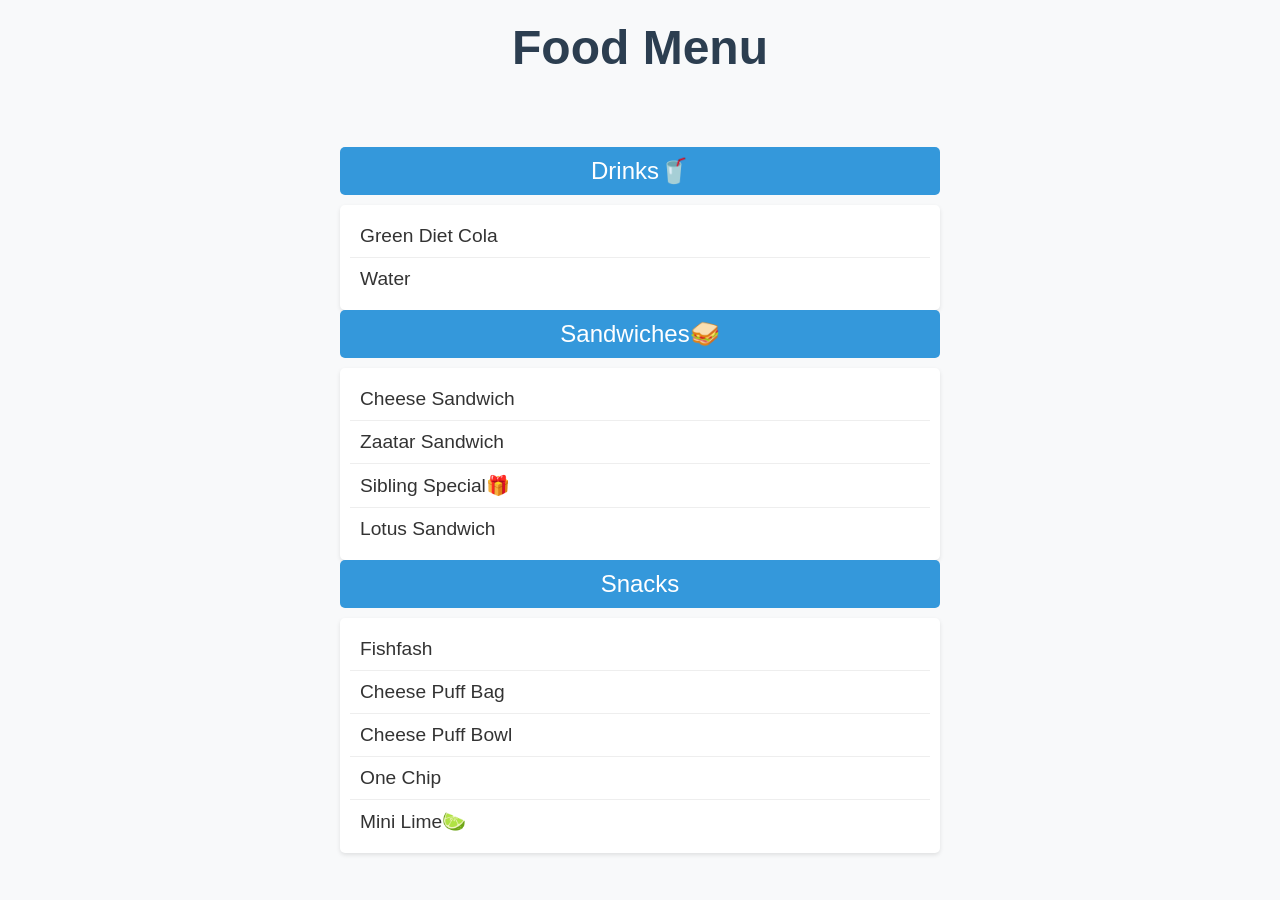
==== index.html @ 4ae5aed4 "Update and rename Menu.html to index.html" ====
<!DOCTYPE html>
<html lang="en">
<head>
  <meta charset="UTF-8">
  <meta name="viewport" content="width=device-width, initial-scale=1.0">
  <title>Food Menu</title>
  <style>
    body {
      font-family: Arial, sans-serif;
      background-color: #f8f9fa;
      color: #333;
      margin: 0;
      padding: 0;
      display: flex;
      flex-direction: column;
      align-items: center;
    }
    h1 {
      font-size: 3rem;
      margin-top: 20px;
      text-align: center;
      color: #2c3e50;
    }
    .menu {
      width: 100%;
      max-width: 600px;
      margin-top: 30px;
      padding: 10px;
    }
    .category {
      background-color: #3498db;
      color: white;
      padding: 10px;
      font-size: 1.5rem;
      border-radius: 5px;
      margin-bottom: 10px;
      text-align: center;
    }
    .item-list {
      background-color: white;
      padding: 10px;
      border-radius: 5px;
      box-shadow: 0 2px 4px rgba(0, 0, 0, 0.1);
    }
    .item {
      padding: 10px;
      border-bottom: 1px solid #eee;
      font-size: 1.2rem;
    }
    .item:last-child {
      border-bottom: none;
    }
    .item:hover {
      background-color: #ecf0f1;
      cursor: pointer;
    }
    .item:active {
      background-color: #bdc3c7;
    }
    @media screen and (max-width: 768px) {
      h1 {
        font-size: 2rem;
      }
      .category {
        font-size: 1.2rem;
      }
      .item {
        font-size: 1rem;
      }
    }
  </style>
</head>
<body>
  <h1>Food Menu</h1>
  <div class="menu">
    <!-- Drinks Section -->
    <div class="category">Drinks🥤</div>
    <div class="item-list">
      <div class="item">Green Diet Cola</div>
      <div class="item">Water</div>
    </div>

    <!-- Sandwiches Section -->
    <div class="category">Sandwiches🥪</div>
    <div class="item-list">
      <div class="item">Cheese Sandwich</div>
      <div class="item">Zaatar Sandwich</div>
      <div class="item">Sibling Special🎁</div>
      <div class="item">Lotus Sandwich</div>
    </div>

    <!-- Snacks Section -->
    <div class="category">Snacks</div>
    <div class="item-list">
      <div class="item">Fishfash</div>
      <div class="item">Cheese Puff Bag</div>
      <div class="item">Cheese Puff Bowl</div>
      <div class="item">One Chip</div>
      <div class="item">Mini Lime🍋‍🟩</div>
    </div>
  </div>
</body>
</html>
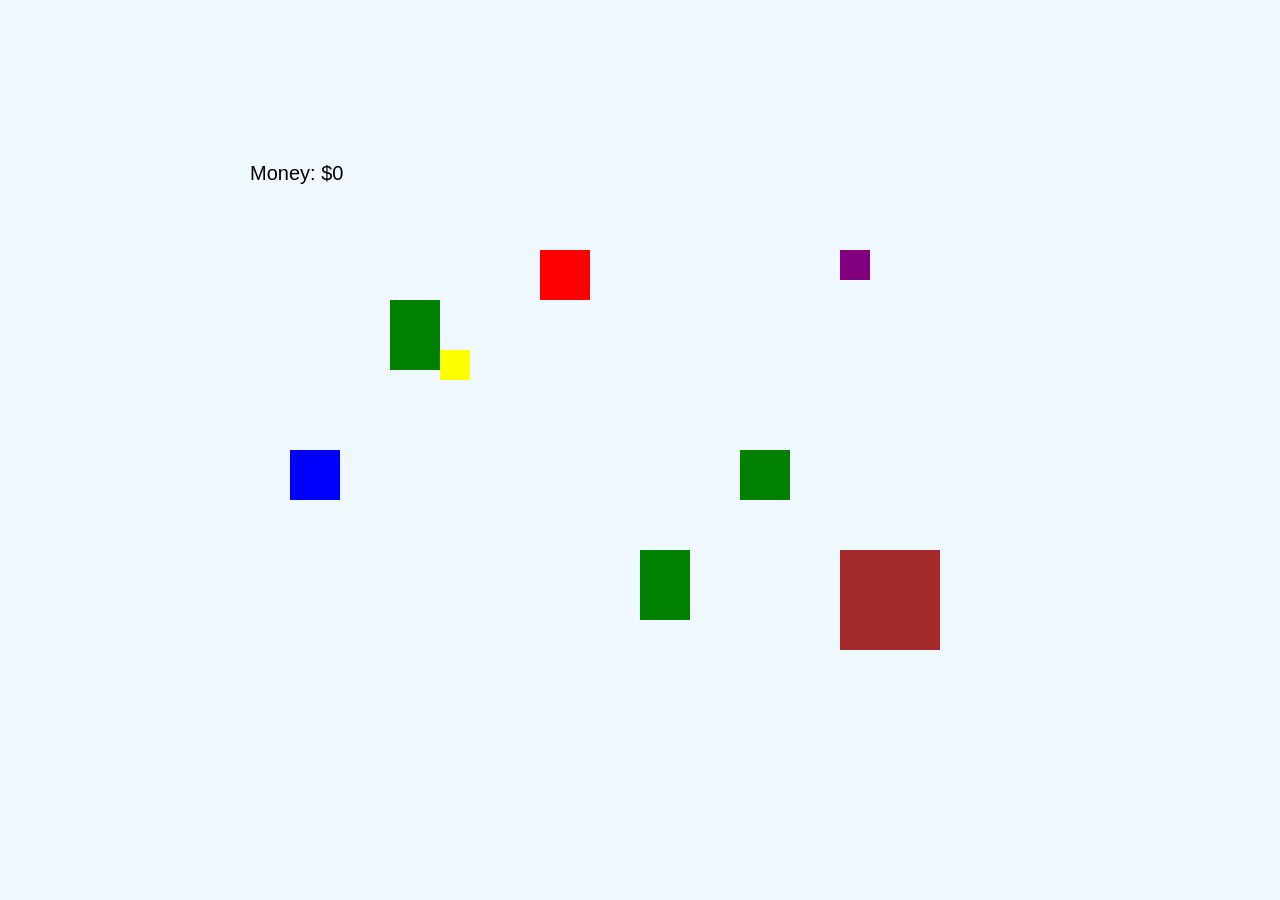
==== commit f39278a3: "Add files via upload" ====
--- a/index.html
+++ b/index.html
@@ -1,103 +1,18 @@
 <!DOCTYPE html>
 <html lang="en">
 <head>
-  <meta charset="UTF-8">
-  <meta name="viewport" content="width=device-width, initial-scale=1.0">
-  <title>Food Menu</title>
-  <style>
-    body {
-      font-family: Arial, sans-serif;
-      background-color: #f8f9fa;
-      color: #333;
-      margin: 0;
-      padding: 0;
-      display: flex;
-      flex-direction: column;
-      align-items: center;
-    }
-    h1 {
-      font-size: 3rem;
-      margin-top: 20px;
-      text-align: center;
-      color: #2c3e50;
-    }
-    .menu {
-      width: 100%;
-      max-width: 600px;
-      margin-top: 30px;
-      padding: 10px;
-    }
-    .category {
-      background-color: #3498db;
-      color: white;
-      padding: 10px;
-      font-size: 1.5rem;
-      border-radius: 5px;
-      margin-bottom: 10px;
-      text-align: center;
-    }
-    .item-list {
-      background-color: white;
-      padding: 10px;
-      border-radius: 5px;
-      box-shadow: 0 2px 4px rgba(0, 0, 0, 0.1);
-    }
-    .item {
-      padding: 10px;
-      border-bottom: 1px solid #eee;
-      font-size: 1.2rem;
-    }
-    .item:last-child {
-      border-bottom: none;
-    }
-    .item:hover {
-      background-color: #ecf0f1;
-      cursor: pointer;
-    }
-    .item:active {
-      background-color: #bdc3c7;
-    }
-    @media screen and (max-width: 768px) {
-      h1 {
-        font-size: 2rem;
-      }
-      .category {
-        font-size: 1.2rem;
-      }
-      .item {
-        font-size: 1rem;
-      }
-    }
-  </style>
+    <meta charset="UTF-8">
+    <meta name="viewport" content="width=device-width, initial-scale=1.0">
+    <title>Happy Shooter Game</title>
+    <link rel="stylesheet" href="style.css">
 </head>
 <body>
-  <h1>Food Menu</h1>
-  <div class="menu">
-    <!-- Drinks Section -->
-    <div class="category">Drinks🥤</div>
-    <div class="item-list">
-      <div class="item">Green Diet Cola</div>
-      <div class="item">Water</div>
-    </div>
+    <!-- Loading Screen -->
+    <div id="loadingScreen">Loading Game...</div>
+    
+    <!-- Game Canvas -->
+    <canvas id="gameCanvas" width="800" height="600"></canvas>
 
-    <!-- Sandwiches Section -->
-    <div class="category">Sandwiches🥪</div>
-    <div class="item-list">
-      <div class="item">Cheese Sandwich</div>
-      <div class="item">Zaatar Sandwich</div>
-      <div class="item">Sibling Special🎁</div>
-      <div class="item">Lotus Sandwich</div>
-    </div>
-
-    <!-- Snacks Section -->
-    <div class="category">Snacks</div>
-    <div class="item-list">
-      <div class="item">Fishfash</div>
-      <div class="item">Cheese Puff Bag</div>
-      <div class="item">Cheese Puff Bowl</div>
-      <div class="item">One Chip</div>
-      <div class="item">Mini Lime🍋‍🟩</div>
-    </div>
-  </div>
+    <script src="game.js" defer></script>
 </body>
 </html>
--- a/style.css
+++ b/style.css
@@ -0,0 +1,25 @@
+body {
+    margin: 0;
+    padding: 0;
+    display: flex;
+    justify-content: center;
+    align-items: center;
+    height: 100vh;
+    background-color: #f0f8ff;
+    overflow: hidden;
+}
+
+#loadingScreen {
+    position: fixed;
+    top: 0;
+    left: 0;
+    width: 100%;
+    height: 100%;
+    background: black;
+    color: white;
+    font-size: 2rem;
+    display: flex;
+    justify-content: center;
+    align-items: center;
+    z-index: 9999;
+}
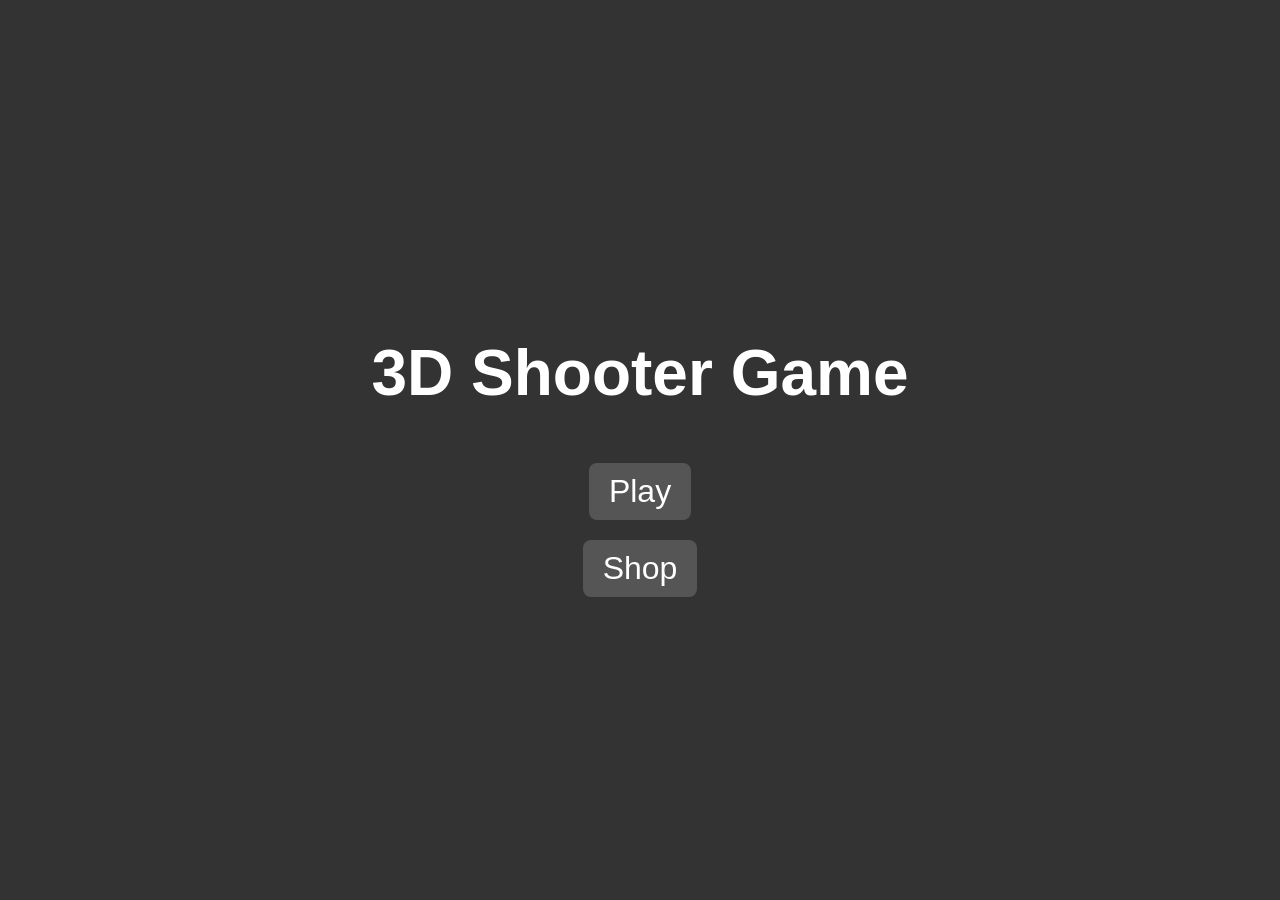
==== commit 8dc6d9d9: "index.html" ====
--- a/index.html
+++ b/index.html
@@ -1,18 +1,63 @@
 <!DOCTYPE html>
 <html lang="en">
 <head>
-    <meta charset="UTF-8">
-    <meta name="viewport" content="width=device-width, initial-scale=1.0">
-    <title>Happy Shooter Game</title>
-    <link rel="stylesheet" href="style.css">
+  <meta charset="UTF-8">
+  <title>3D Shooter Game</title>
+  <style>
+    body {
+      margin: 0;
+      overflow: hidden;
+      background: #222;
+    }
+    canvas {
+      display: block;
+      background: #87CEEB; /* light sky blue */
+    }
+    #homeScreen, #shopScreen {
+      position: absolute;
+      top: 0; left: 0;
+      width: 100%; height: 100%;
+      background: #333;
+      color: white;
+      display: flex;
+      flex-direction: column;
+      justify-content: center;
+      align-items: center;
+      font-family: Arial, sans-serif;
+      font-size: 2em;
+      z-index: 10;
+    }
+    button {
+      margin: 10px;
+      padding: 10px 20px;
+      font-size: 1em;
+      cursor: pointer;
+      background: #555;
+      color: white;
+      border: none;
+      border-radius: 8px;
+    }
+    button:hover {
+      background: #777;
+    }
+  </style>
 </head>
 <body>
-    <!-- Loading Screen -->
-    <div id="loadingScreen">Loading Game...</div>
-    
-    <!-- Game Canvas -->
-    <canvas id="gameCanvas" width="800" height="600"></canvas>
+  <div id="homeScreen">
+    <h1>3D Shooter Game</h1>
+    <button onclick="startGame()">Play</button>
+    <button onclick="openShop()">Shop</button>
+  </div>
 
-    <script src="game.js" defer></script>
+  <div id="shopScreen" style="display:none;">
+    <h1>Shop</h1>
+    <button onclick="buyGun()">Buy New Gun - $100</button>
+    <button onclick="buySkin()">Buy New Skin - $150</button>
+    <button onclick="closeShop()">Back</button>
+  </div>
+
+  <canvas id="gameCanvas"></canvas>
+
+  <script src="game.js"></script>
 </body>
 </html>
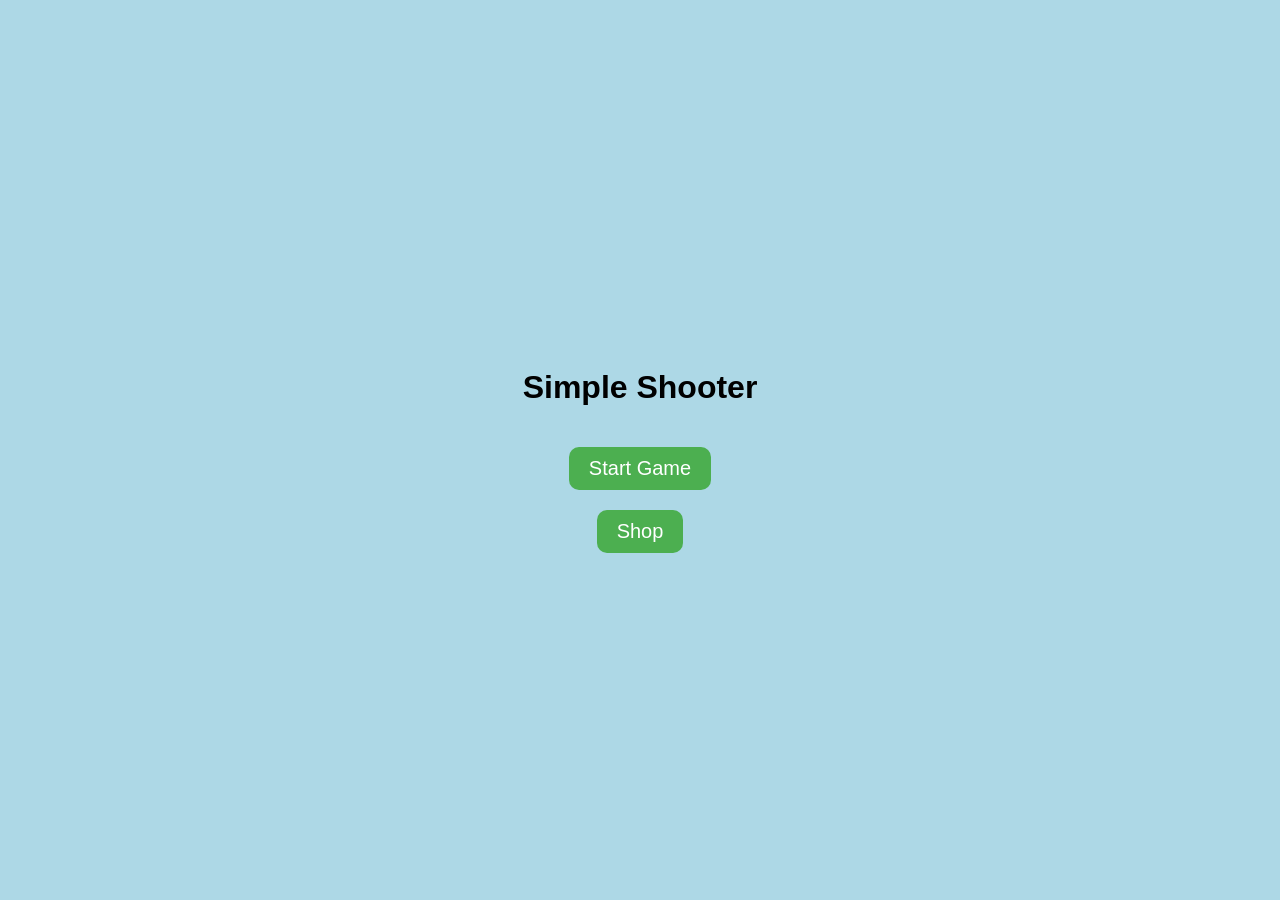
==== commit 4f29f616: "index.html" ====
--- a/index.html
+++ b/index.html
@@ -1,63 +1,63 @@
 <!DOCTYPE html>
 <html lang="en">
 <head>
-  <meta charset="UTF-8">
-  <title>3D Shooter Game</title>
-  <style>
-    body {
-      margin: 0;
-      overflow: hidden;
-      background: #222;
-    }
-    canvas {
-      display: block;
-      background: #87CEEB; /* light sky blue */
-    }
-    #homeScreen, #shopScreen {
-      position: absolute;
-      top: 0; left: 0;
-      width: 100%; height: 100%;
-      background: #333;
-      color: white;
-      display: flex;
-      flex-direction: column;
-      justify-content: center;
-      align-items: center;
-      font-family: Arial, sans-serif;
-      font-size: 2em;
-      z-index: 10;
-    }
-    button {
-      margin: 10px;
-      padding: 10px 20px;
-      font-size: 1em;
-      cursor: pointer;
-      background: #555;
-      color: white;
-      border: none;
-      border-radius: 8px;
-    }
-    button:hover {
-      background: #777;
-    }
-  </style>
+    <meta charset="UTF-8">
+    <title>Simple Shooter Game</title>
+    <style>
+        body {
+            margin: 0;
+            overflow: hidden;
+            font-family: Arial, sans-serif;
+            text-align: center;
+        }
+        #homeScreen, #shopScreen {
+            position: absolute;
+            width: 100%;
+            height: 100%;
+            background: #add8e6;
+            display: flex;
+            flex-direction: column;
+            align-items: center;
+            justify-content: center;
+            gap: 20px;
+            z-index: 10;
+        }
+        #gameCanvas {
+            background: #c0ffc0;
+            display: block;
+            margin: 0 auto;
+        }
+        button {
+            padding: 10px 20px;
+            font-size: 20px;
+            border: none;
+            border-radius: 10px;
+            cursor: pointer;
+            background-color: #4CAF50;
+            color: white;
+        }
+        button:hover {
+            background-color: #45a049;
+        }
+    </style>
 </head>
 <body>
-  <div id="homeScreen">
-    <h1>3D Shooter Game</h1>
-    <button onclick="startGame()">Play</button>
+
+<div id="homeScreen">
+    <h1>Simple Shooter</h1>
+    <button onclick="startGame()">Start Game</button>
     <button onclick="openShop()">Shop</button>
-  </div>
+</div>
 
-  <div id="shopScreen" style="display:none;">
+<div id="shopScreen" style="display: none;">
     <h1>Shop</h1>
-    <button onclick="buyGun()">Buy New Gun - $100</button>
-    <button onclick="buySkin()">Buy New Skin - $150</button>
+    <button onclick="buyGun()">Buy Fast Gun ($100)</button>
+    <button onclick="buySkin()">Buy Blue Skin ($150)</button>
     <button onclick="closeShop()">Back</button>
-  </div>
+</div>
 
-  <canvas id="gameCanvas"></canvas>
+<canvas id="gameCanvas"></canvas>
 
-  <script src="game.js"></script>
+<script src="game.js"></script>
 </body>
 </html>
